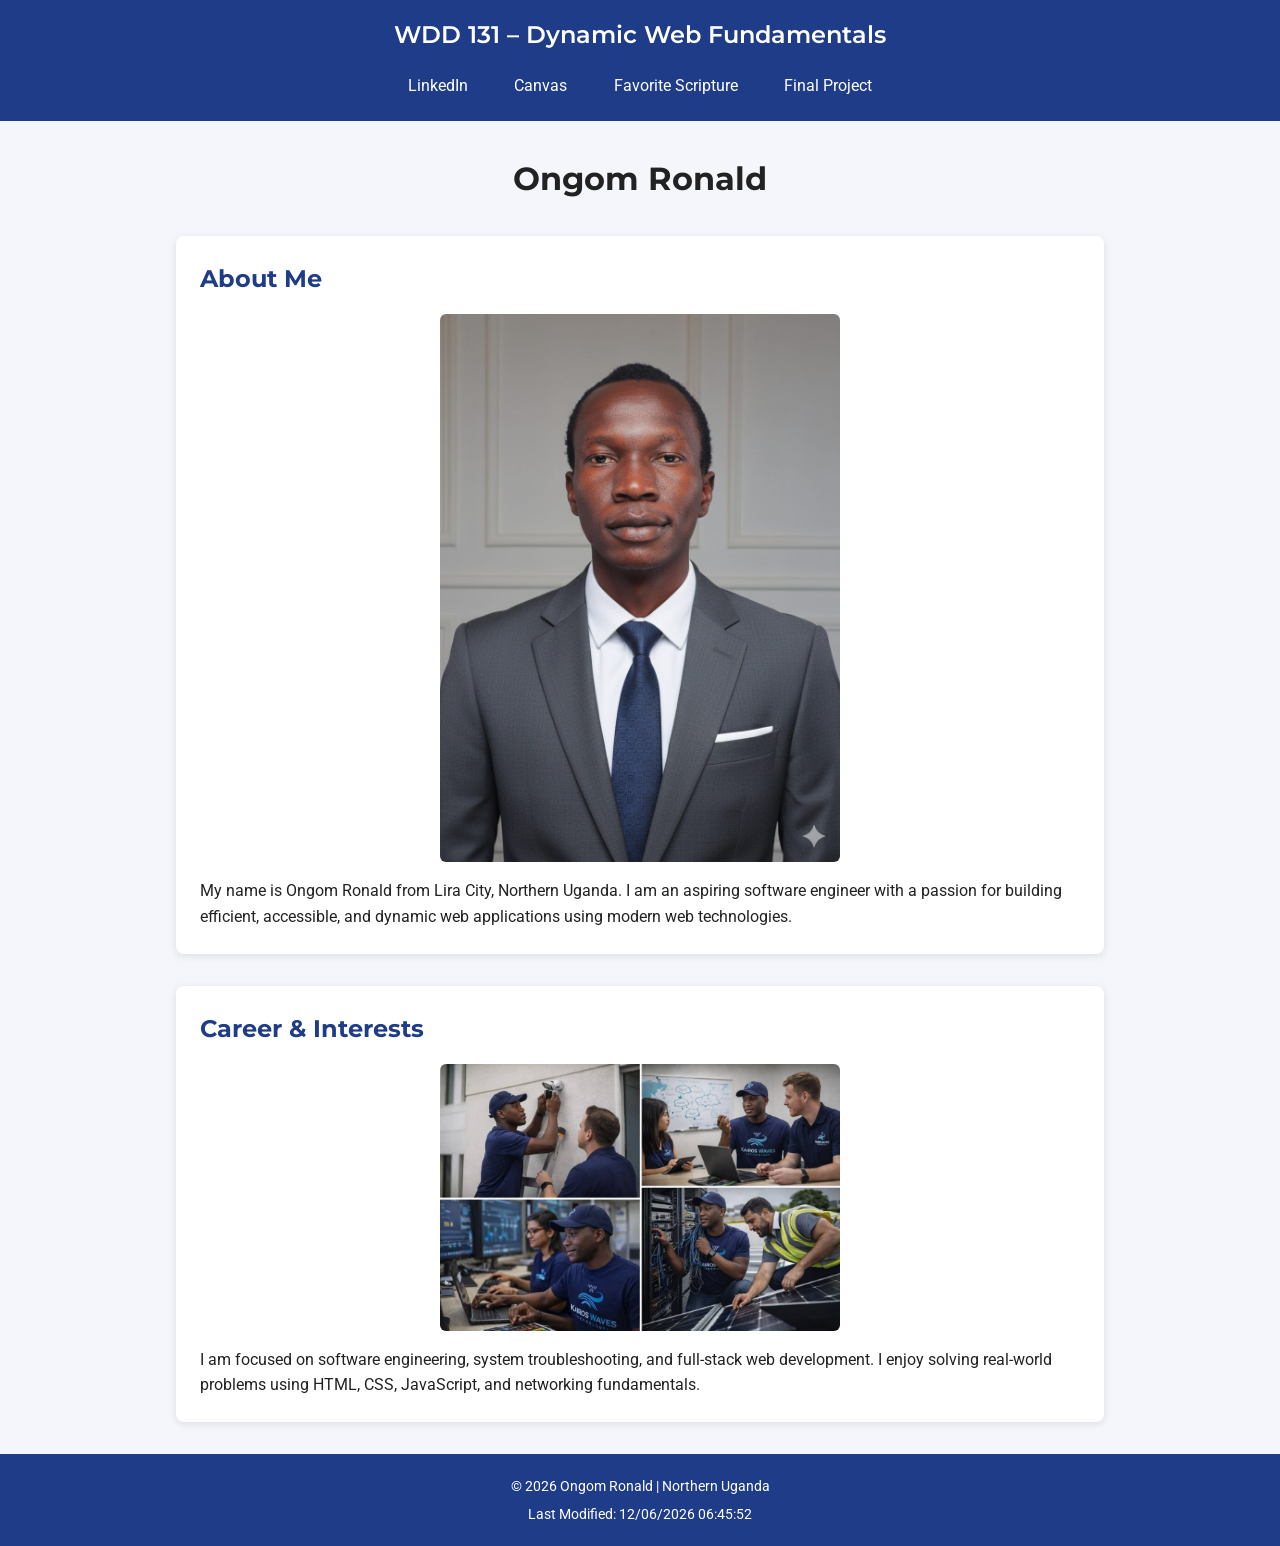
==== index.html @ fcd7bc89 "home page" ====
<!DOCTYPE html>
<html lang="en">
<head>
  <meta charset="UTF-8">
  <meta name="viewport" content="width=device-width, initial-scale=1.0">

  <meta
    name="description"
    content="WDD 131 – Dynamic Web Fundamentals by Ongom Ronald. HTML, CSS, JavaScript, responsive design, and dynamic web development."
  >
  <meta name="author" content="Ongom Ronald">

  <title>WDD 131 – Dynamic Web Fundamentals – Ongom Ronald</title>

  <!-- Google Fonts -->
  <link rel="preconnect" href="https://fonts.googleapis.com">
  <link rel="preconnect" href="https://fonts.gstatic.com" crossorigin>
  <link
    href="https://fonts.googleapis.com/css2?family=Montserrat:wght@400;600&family=Roboto&display=swap"
    rel="stylesheet"
  >

  <!-- CSS -->
  <link rel="stylesheet" href="styles/base.css">

  <!-- JavaScript -->
  <script src="scripts/getdates.js" defer></script>
</head>

<body>

  <header>
    <span id="course-title">WDD 131 – Dynamic Web Fundamentals</span>

    <nav>
      <a href="https://www.linkedin.com" target="_blank" rel="noopener">LinkedIn</a>
      <a href="https://byupw.instructure.com/" target="_blank" rel="noopener">Canvas</a>
      <a
        href="https://www.churchofjesuschrist.org/study/scriptures/bofm/1-ne/3?lang=eng&id=p7#p7"
        target="_blank"
        rel="noopener"
      >
        Favorite Scripture
      </a>
      <a href="project/">Final Project</a>
    </nav>
  </header>

  <main>
    <h1>Ongom Ronald</h1>

    <section class="card">
      <h2>About Me</h2>

      <img
        src="images/profile.jpg"
        alt="Portrait of Ongom Ronald, aspiring software engineer from Northern Uganda"
      >

      <p>
        My name is Ongom Ronald from Lira City, Northern Uganda. I am an aspiring
        software engineer with a passion for building efficient, accessible,
        and dynamic web applications using modern web technologies.
      </p>
    </section>

    <section class="card">
      <h2>Career & Interests</h2>

      <img
        src="images/software.jpg"
        alt="Illustration representing software development and programming"
      >

      <p>
        I am focused on software engineering, system troubleshooting, and
        full-stack web development. I enjoy solving real-world problems using
        HTML, CSS, JavaScript, and networking fundamentals.
      </p>
    </section>
  </main>

  <footer>
    <p>
      &copy; <span id="currentyear"></span> Ongom Ronald | Northern Uganda
    </p>
    <p id="lastModified"></p>
  </footer>

</body>
</html>
---- styles/base.css ----
/* -----------------------------
   Global Styles
------------------------------ */

:root {
  --primary-color: #1f3c88;
  --secondary-color: #f4f6fb;
  --accent-color: #ffb703;
  --text-color: #222;
}

* {
  box-sizing: border-box;
  margin: 0;
  padding: 0;
}

body {
  font-family: "Roboto", sans-serif;
  color: var(--text-color);
  background-color: var(--secondary-color);
  line-height: 1.6;
}

/* -----------------------------
   Header & Navigation
------------------------------ */

header {
  background-color: var(--primary-color);
  color: #fff;
  padding: 1rem;
}

#course-title {
  display: block;
  text-align: center;
  font-family: "Montserrat", sans-serif;
  font-size: 1.5rem;
  font-weight: 600;
  margin-bottom: 0.75rem;
}

nav {
  display: flex;
  justify-content: center;
  gap: 1.5rem;
}

nav a {
  color: #ffffff;
  text-decoration: none;
  padding: 0.4rem 0.7rem;
  border-radius: 4px;
  transition: background-color 0.2s ease, color 0.2s ease;
}

nav a:hover {
  background-color: var(--accent-color);
  color: #000;
}

/* -----------------------------
   Main Layout
------------------------------ */

main {
  max-width: 960px;
  margin: 2rem auto;
  padding: 0 1rem;
}

main h1 {
  text-align: center;
  font-family: "Montserrat", sans-serif;
  margin-bottom: 2rem;
}

/* -----------------------------
   Cards Grid
------------------------------ */

.card {
  background-color: #fff;
  padding: 1.5rem;
  margin-bottom: 2rem;
  border-radius: 8px;
  display: grid;
  gap: 1rem;
  box-shadow: 0 2px 8px rgba(0, 0, 0, 0.1);
}

.card h2 {
  font-family: "Montserrat", sans-serif;
  color: var(--primary-color);
}

.card img {
  width: 100%;
  max-width: 400px;
  justify-self: center;
  border-radius: 6px;
}

/* -----------------------------
   Footer
------------------------------ */

footer {
  background-color: var(--primary-color);
  color: #fff;
  text-align: center;
  padding: 1rem;
}

footer p {
  margin: 0.3rem 0;
  font-size: 0.9rem;
}
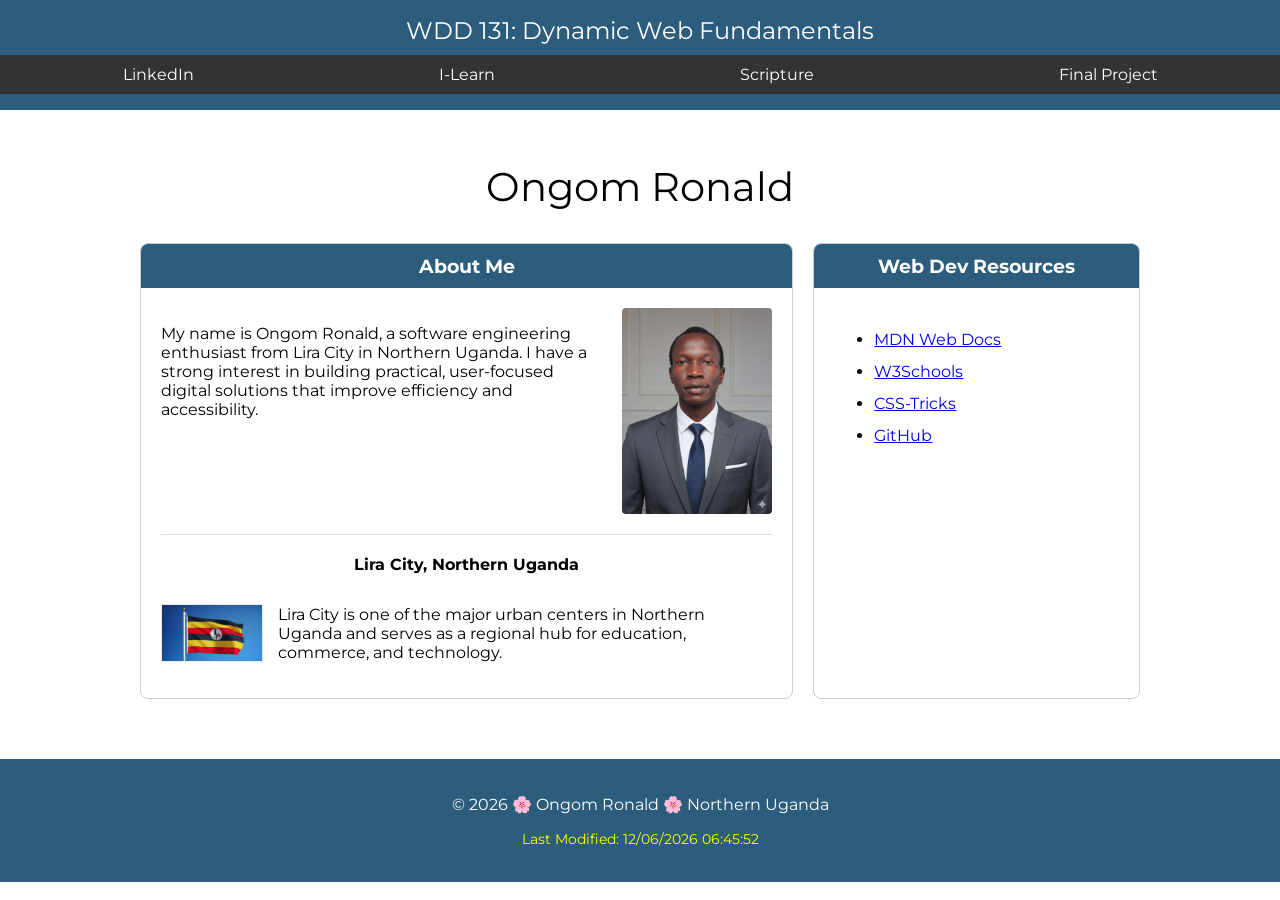
==== commit a3215f93: "technology" ====
--- a/index.html
+++ b/index.html
@@ -1,91 +1,205 @@
 <!DOCTYPE html>
 <html lang="en">
 <head>
-  <meta charset="UTF-8">
-  <meta name="viewport" content="width=device-width, initial-scale=1.0">
-
-  <meta
-    name="description"
-    content="WDD 131 – Dynamic Web Fundamentals by Ongom Ronald. HTML, CSS, JavaScript, responsive design, and dynamic web development."
-  >
-  <meta name="author" content="Ongom Ronald">
-
-  <title>WDD 131 – Dynamic Web Fundamentals – Ongom Ronald</title>
-
-  <!-- Google Fonts -->
-  <link rel="preconnect" href="https://fonts.googleapis.com">
-  <link rel="preconnect" href="https://fonts.gstatic.com" crossorigin>
-  <link
-    href="https://fonts.googleapis.com/css2?family=Montserrat:wght@400;600&family=Roboto&display=swap"
-    rel="stylesheet"
-  >
-
-  <!-- CSS -->
-  <link rel="stylesheet" href="styles/base.css">
-
-  <!-- JavaScript -->
-  <script src="scripts/getdates.js" defer></script>
+    <meta charset="UTF-8">
+    <meta name="viewport" content="width=device-width, initial-scale=1.0">
+    <meta name="description" content="WDD 131 – Dynamic Web Fundamentals by Ongom Ronald.">
+    <meta name="author" content="Ongom Ronald">
+    <title>WDD 131 – Dynamic Web Fundamentals – Ongom Ronald</title>
+
+    <!-- Google Fonts -->
+    <link rel="preconnect" href="https://fonts.googleapis.com">
+    <link rel="preconnect" href="https://fonts.gstatic.com" crossorigin>
+    <link href="https://fonts.googleapis.com/css2?family=Montserrat:wght@400;600&family=Roboto&display=swap" rel="stylesheet">
+
+    <style>
+        body {
+            font-family: 'Montserrat', sans-serif;
+            margin: 0;
+            padding: 0;
+            text-align: center;
+        }
+
+        header {
+            background-color: #2c5d7d;
+            color: white;
+            padding: 1rem 0;
+        }
+
+        #course-title {
+            display: block;
+            font-size: 1.5rem;
+            margin-bottom: 10px;
+        }
+
+        nav {
+            background-color: #333;
+            display: flex;
+            justify-content: space-around;
+            padding: 10px 0;
+        }
+
+        nav a {
+            color: white;
+            text-decoration: none;
+            font-weight: 400;
+        }
+
+        h1 {
+            font-weight: 400;
+            margin: 2rem 0;
+            font-size: 2.5rem;
+        }
+
+        main {
+            max-width: 1000px;
+            margin: 0 auto;
+            padding: 20px;
+        }
+
+        .cards-container {
+            display: grid;
+            grid-template-columns: 2fr 1fr;
+            gap: 20px;
+            text-align: left;
+        }
+
+        .card {
+            border: 1px solid #ccc;
+            border-radius: 8px;
+            overflow: hidden;
+        }
+
+        .card h2 {
+            background-color: #2c5d7d;
+            color: white;
+            margin: 0;
+            padding: 10px;
+            text-align: center;
+            font-size: 1.2rem;
+        }
+
+        .card-content {
+            padding: 20px;
+        }
+
+        /* Profile Area Layout */
+        .profile-area {
+            display: flex;
+            gap: 15px;
+            margin-bottom: 20px;
+            align-items: flex-start;
+        }
+
+        .bio-text {
+            flex: 1;
+        }
+
+        .profile-img {
+            width: 150px;
+            height: auto;
+            border-radius: 4px;
+        }
+
+        /* Lira City Section - Falls after profile */
+        .location-info {
+            border-top: 1px solid #ddd;
+            padding-top: 20px;
+        }
+
+        .location-title {
+            text-align: center;
+            font-weight: bold;
+            margin-bottom: 15px;
+        }
+
+        .flag-box {
+            display: flex;
+            align-items: center;
+            gap: 15px;
+        }
+
+        .flag-img {
+            width: 100px;
+            border: 1px solid #eee;
+        }
+
+        footer {
+            background-color: #2c5d7d;
+            color: white;
+            padding: 20px;
+            margin-top: 40px;
+        }
+
+        #lastModified {
+            color: #ffff00;
+            font-size: 0.9rem;
+            margin-top: 5px;
+        }
+    </style>
+    <script src="scripts/getdates.js" defer></script>
 </head>
 
 <body>
 
-  <header>
-    <span id="course-title">WDD 131 – Dynamic Web Fundamentals</span>
-
+<header>
+    <span id="course-title">WDD 131: Dynamic Web Fundamentals</span>
     <nav>
-      <a href="https://www.linkedin.com" target="_blank" rel="noopener">LinkedIn</a>
-      <a href="https://byupw.instructure.com/" target="_blank" rel="noopener">Canvas</a>
-      <a
-        href="https://www.churchofjesuschrist.org/study/scriptures/bofm/1-ne/3?lang=eng&id=p7#p7"
-        target="_blank"
-        rel="noopener"
-      >
-        Favorite Scripture
-      </a>
-      <a href="project/">Final Project</a>
+        <a href="https://www.linkedin.com" target="_blank">LinkedIn</a>
+        <a href="https://byupw.instructure.com/" target="_blank">I-Learn</a>
+        <a href="https://www.churchofjesuschrist.org/study/scriptures/bofm/1-ne/3?lang=eng&id=p7#p7" target="_blank">Scripture</a>
+        <a href="project/">Final Project</a>
     </nav>
-  </header>
-
-  <main>
+</header>
+
+<main>
     <h1>Ongom Ronald</h1>
 
-    <section class="card">
-      <h2>About Me</h2>
-
-      <img
-        src="images/profile.jpg"
-        alt="Portrait of Ongom Ronald, aspiring software engineer from Northern Uganda"
-      >
-
-      <p>
-        My name is Ongom Ronald from Lira City, Northern Uganda. I am an aspiring
-        software engineer with a passion for building efficient, accessible,
-        and dynamic web applications using modern web technologies.
-      </p>
-    </section>
-
-    <section class="card">
-      <h2>Career & Interests</h2>
-
-      <img
-        src="images/software.jpg"
-        alt="Illustration representing software development and programming"
-      >
-
-      <p>
-        I am focused on software engineering, system troubleshooting, and
-        full-stack web development. I enjoy solving real-world problems using
-        HTML, CSS, JavaScript, and networking fundamentals.
-      </p>
-    </section>
-  </main>
-
-  <footer>
-    <p>
-      &copy; <span id="currentyear"></span> Ongom Ronald | Northern Uganda
-    </p>
-    <p id="lastModified"></p>
-  </footer>
+    <div class="cards-container">
+        <!-- ABOUT ME CARD -->
+        <section class="card">
+            <h2>About Me</h2>
+            <div class="card-content">
+                
+                <!-- Profile details first -->
+                <div class="profile-area">
+                    <div class="bio-text">
+                        <p>My name is Ongom Ronald, a software engineering enthusiast from Lira City in Northern Uganda. I have a strong interest in building practical, user-focused digital solutions that improve efficiency and accessibility.</p>
+                    </div>
+                    <img src="images/profile.jpg" alt="Ongom Ronald" class="profile-img">
+                </div>
+                
+                <!-- Lira City section follows profile -->
+                <div class="location-info">
+                    <div class="location-title">Lira City, Northern Uganda</div>
+                    <div class="flag-box">
+                        <img src="images/uganda-flag.png" alt="Flag of Uganda" class="flag-img">
+                        <p>Lira City is one of the major urban centers in Northern Uganda and serves as a regional hub for education, commerce, and technology.</p>
+                    </div>
+                </div>
+
+            </div>
+        </section>
+
+        <!-- RESOURCES CARD -->
+        <section class="card">
+            <h2>Web Dev Resources</h2>
+            <div class="card-content">
+                <ul style="line-height: 2;">
+                    <li><a href="https://developer.mozilla.org/">MDN Web Docs</a></li>
+                    <li><a href="https://www.w3schools.com/">W3Schools</a></li>
+                    <li><a href="https://css-tricks.com/">CSS-Tricks</a></li>
+                    <li><a href="https://github.com/">GitHub</a></li>
+                </ul>
+            </div>
+        </section>
+    </div>
+</main>
+
+<footer>
+    <p>&copy; <span id="currentyear"></span> 🌸 Ongom Ronald 🌸 Northern Uganda</p>
+    <p id="lastModified">Last Modification: 05/13/2026 18:39:35</p>
+</footer>
 
 </body>
 </html>
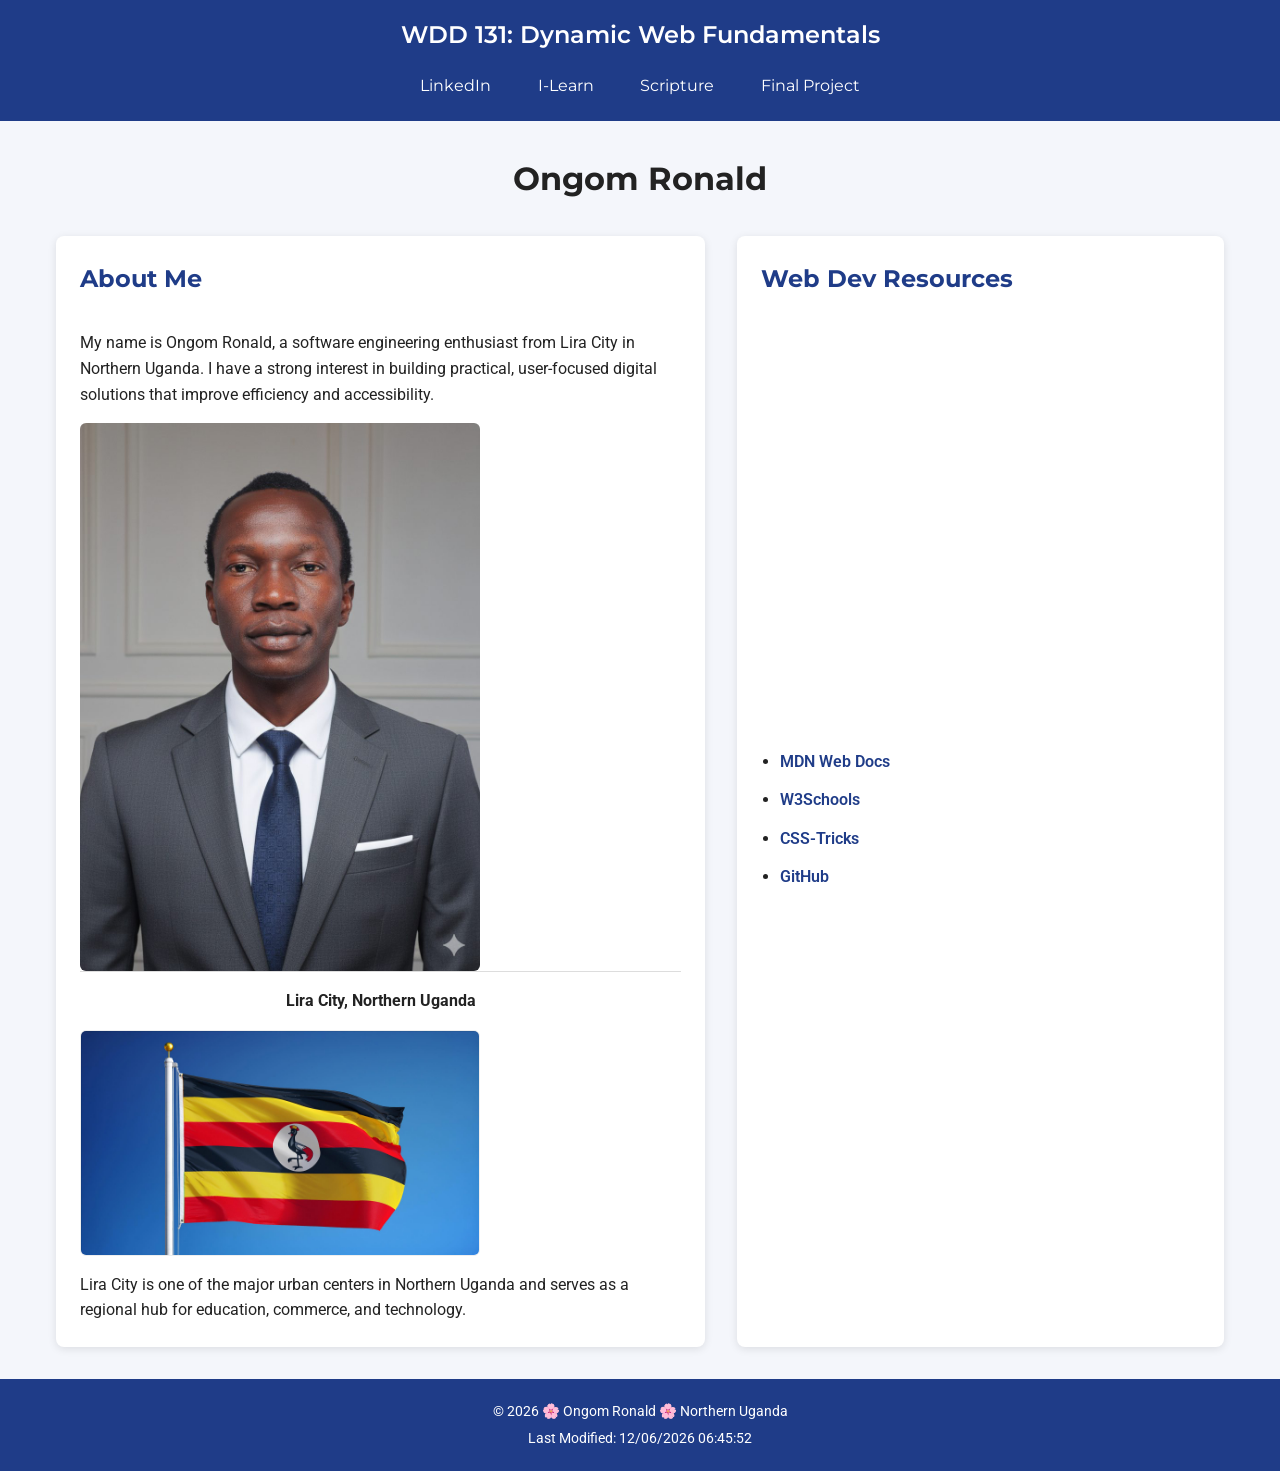
==== commit 6e3496e8: "base css fix" ====
--- a/index.html
+++ b/index.html
@@ -11,132 +11,7 @@
     <link rel="preconnect" href="https://fonts.googleapis.com">
     <link rel="preconnect" href="https://fonts.gstatic.com" crossorigin>
     <link href="https://fonts.googleapis.com/css2?family=Montserrat:wght@400;600&family=Roboto&display=swap" rel="stylesheet">
-
-    <style>
-        body {
-            font-family: 'Montserrat', sans-serif;
-            margin: 0;
-            padding: 0;
-            text-align: center;
-        }
-
-        header {
-            background-color: #2c5d7d;
-            color: white;
-            padding: 1rem 0;
-        }
-
-        #course-title {
-            display: block;
-            font-size: 1.5rem;
-            margin-bottom: 10px;
-        }
-
-        nav {
-            background-color: #333;
-            display: flex;
-            justify-content: space-around;
-            padding: 10px 0;
-        }
-
-        nav a {
-            color: white;
-            text-decoration: none;
-            font-weight: 400;
-        }
-
-        h1 {
-            font-weight: 400;
-            margin: 2rem 0;
-            font-size: 2.5rem;
-        }
-
-        main {
-            max-width: 1000px;
-            margin: 0 auto;
-            padding: 20px;
-        }
-
-        .cards-container {
-            display: grid;
-            grid-template-columns: 2fr 1fr;
-            gap: 20px;
-            text-align: left;
-        }
-
-        .card {
-            border: 1px solid #ccc;
-            border-radius: 8px;
-            overflow: hidden;
-        }
-
-        .card h2 {
-            background-color: #2c5d7d;
-            color: white;
-            margin: 0;
-            padding: 10px;
-            text-align: center;
-            font-size: 1.2rem;
-        }
-
-        .card-content {
-            padding: 20px;
-        }
-
-        /* Profile Area Layout */
-        .profile-area {
-            display: flex;
-            gap: 15px;
-            margin-bottom: 20px;
-            align-items: flex-start;
-        }
-
-        .bio-text {
-            flex: 1;
-        }
-
-        .profile-img {
-            width: 150px;
-            height: auto;
-            border-radius: 4px;
-        }
-
-        /* Lira City Section - Falls after profile */
-        .location-info {
-            border-top: 1px solid #ddd;
-            padding-top: 20px;
-        }
-
-        .location-title {
-            text-align: center;
-            font-weight: bold;
-            margin-bottom: 15px;
-        }
-
-        .flag-box {
-            display: flex;
-            align-items: center;
-            gap: 15px;
-        }
-
-        .flag-img {
-            width: 100px;
-            border: 1px solid #eee;
-        }
-
-        footer {
-            background-color: #2c5d7d;
-            color: white;
-            padding: 20px;
-            margin-top: 40px;
-        }
-
-        #lastModified {
-            color: #ffff00;
-            font-size: 0.9rem;
-            margin-top: 5px;
-        }
-    </style>
+    <link rel="stylesheet" href="styles/base.css">
     <script src="scripts/getdates.js" defer></script>
 </head>
 
@@ -155,7 +30,7 @@
 <main>
     <h1>Ongom Ronald</h1>
 
-    <div class="cards-container">
+    <div class="cards">
         <!-- ABOUT ME CARD -->
         <section class="card">
             <h2>About Me</h2>
@@ -185,7 +60,7 @@
         <section class="card">
             <h2>Web Dev Resources</h2>
             <div class="card-content">
-                <ul style="line-height: 2;">
+                <ul class="resource-list">
                     <li><a href="https://developer.mozilla.org/">MDN Web Docs</a></li>
                     <li><a href="https://www.w3schools.com/">W3Schools</a></li>
                     <li><a href="https://css-tricks.com/">CSS-Tricks</a></li>
--- a/styles/base.css
+++ b/styles/base.css
@@ -0,0 +1,263 @@
+/* -----------------------------
+   Global Styles
+------------------------------ */
+
+:root {
+  --primary-color: #1f3c88;
+  --secondary-color: #f4f6fb;
+  --accent-color: #ffb703;
+  --text-color: #222;
+}
+
+* {
+  box-sizing: border-box;
+  margin: 0;
+  padding: 0;
+}
+
+body {
+  font-family: "Roboto", sans-serif;
+  color: var(--text-color);
+  background-color: var(--secondary-color);
+  line-height: 1.6;
+}
+
+/* -----------------------------
+   Header & Navigation
+------------------------------ */
+
+header {
+  background-color: var(--primary-color);
+  color: #fff;
+  padding: 1rem;
+}
+
+#course-title {
+  display: block;
+  text-align: center;
+  font-family: "Montserrat", sans-serif;
+  font-size: 1.5rem;
+  font-weight: 600;
+  margin-bottom: 0.75rem;
+}
+
+nav {
+  display: flex;
+  justify-content: center;
+  gap: 1.5rem;
+}
+
+nav a {
+  color: #ffffff;
+  text-decoration: none;
+  padding: 0.4rem 0.7rem;
+  border-radius: 4px;
+  font-family: "Montserrat", sans-serif;
+  transition: background-color 0.2s ease, color 0.2s ease;
+}
+
+nav a:hover {
+  background-color: var(--accent-color);
+  color: #000;
+}
+
+/* -----------------------------
+   Dashboard (Full Width Buttons)
+------------------------------ */
+
+.dashboard {
+  width: 100vw;
+  margin-left: calc(-50vw + 50%);
+  background-color: var(--primary-color);
+  display: flex;
+  justify-content: space-evenly;
+  align-items: center;
+  padding: 1.2rem 0;
+}
+
+.dashboard a {
+  color: #fff;
+  text-decoration: none;
+  font-family: "Montserrat", sans-serif;
+  font-weight: 600;
+  padding: 0.6rem 1.2rem;
+  border-radius: 6px;
+  transition: background-color 0.2s ease, color 0.2s ease;
+}
+
+.dashboard a:hover {
+  background-color: var(--accent-color);
+  color: #000;
+}
+
+/* -----------------------------
+   Main Layout
+------------------------------ */
+
+main {
+  max-width: 1200px;
+  margin: 2rem auto;
+  padding: 0 1rem;
+}
+
+main h1 {
+  text-align: center;
+  font-family: "Montserrat", sans-serif;
+  margin-bottom: 2rem;
+}
+
+/* -----------------------------
+   Cards Grid Layout
+------------------------------ */
+
+.cards {
+  display: grid;
+  grid-template-columns: 2fr 1.5fr;
+  gap: 2rem;
+  margin-bottom: 2rem;
+}
+
+/* -----------------------------
+   Card Styling
+------------------------------ */
+
+.card {
+  background-color: #fff;
+  padding: 1.5rem;
+  border-radius: 8px;
+  display: grid;
+  gap: 1rem;
+  box-shadow: 0 2px 8px rgba(0, 0, 0, 0.1);
+}
+
+.card h2 {
+  font-family: "Montserrat", sans-serif;
+  color: var(--primary-color);
+}
+
+.card-content {
+  padding-top: 1rem;
+}
+
+.profile-area {
+  display: flex;
+  flex-wrap: wrap;
+  gap: 1rem;
+  align-items: flex-start;
+}
+
+.bio-text {
+  flex: 1;
+  min-width: 220px;
+}
+
+.profile-img {
+  width: 150px;
+  max-width: 100%;
+  border-radius: 6px;
+}
+
+.location-info {
+  border-top: 1px solid #ddd;
+  padding-top: 1rem;
+}
+
+.location-title {
+  text-align: center;
+  font-weight: 700;
+  margin-bottom: 1rem;
+}
+
+.flag-box {
+  display: flex;
+  flex-wrap: wrap;
+  gap: 1rem;
+  align-items: center;
+}
+
+.flag-img {
+  width: 100px;
+  max-width: 100%;
+  border: 1px solid #eee;
+}
+
+.card h3 {
+  font-family: "Montserrat", sans-serif;
+  margin-top: 1rem;
+  color: var(--primary-color);
+}
+
+.card img {
+  width: 100%;
+  max-width: 400px;
+  justify-self: center;
+  border-radius: 6px;
+}
+
+/* -----------------------------
+   Location Section
+------------------------------ */
+
+.location {
+  display: grid;
+  gap: 1rem;
+}
+
+.location img {
+  max-width: 120px;
+  justify-self: start;
+}
+
+/* -----------------------------
+   Web Development Resources
+------------------------------ */
+
+.resource-list {
+  padding-left: 1.2rem;
+}
+
+.resource-list li {
+  margin-bottom: 0.9rem;
+  line-height: 1.5;
+}
+
+.resource-list a {
+  color: var(--primary-color);
+  font-weight: 600;
+  text-decoration: none;
+}
+
+.resource-list a:hover {
+  text-decoration: underline;
+}
+
+/* -----------------------------
+   Footer
+------------------------------ */
+
+footer {
+  background-color: var(--primary-color);
+  color: #fff;
+  text-align: center;
+  padding: 1rem;
+}
+
+footer p {
+  margin: 0.3rem 0;
+  font-size: 0.9rem;
+}
+
+/* -----------------------------
+   Responsive Design
+------------------------------ */
+
+@media (max-width: 768px) {
+  .cards {
+    grid-template-columns: 1fr;
+  }
+
+  .dashboard {
+    flex-wrap: wrap;
+    gap: 1rem;
+  }
+}
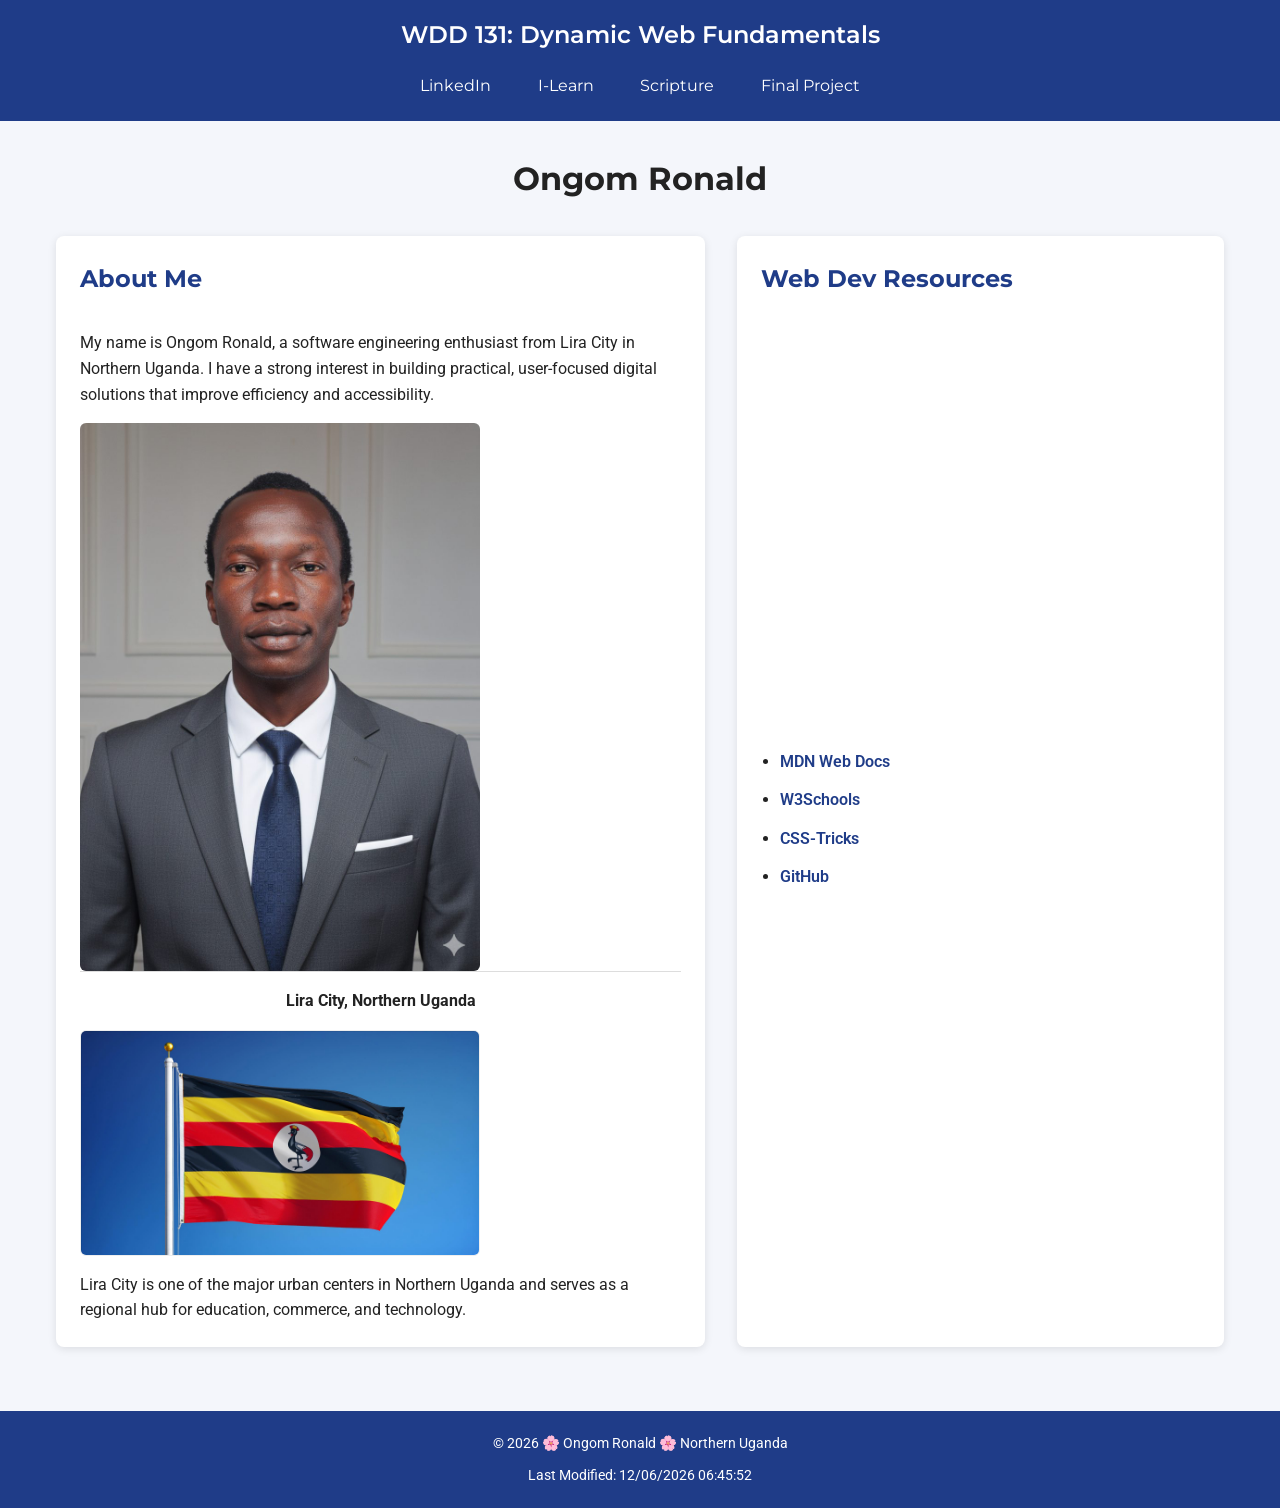
==== commit f7ea9966: "home final" ====
--- a/index.html
+++ b/index.html
@@ -10,8 +10,8 @@
     <!-- Google Fonts -->
     <link rel="preconnect" href="https://fonts.googleapis.com">
     <link rel="preconnect" href="https://fonts.gstatic.com" crossorigin>
-    <link href="https://fonts.googleapis.com/css2?family=Montserrat:wght@400;600&family=Roboto&display=swap" rel="stylesheet">
-    <link rel="stylesheet" href="styles/base.css">
+    <link rel="stylesheet" type="text/css" href="styles/base.css" />
+    <link href="https://fonts.googleapis.com/css2?family=Montserrat:wght@400;600&family=Roboto&display=swap" rel="stylesheet" />
     <script src="scripts/getdates.js" defer></script>
 </head>
 
--- a/styles/base.css
+++ b/styles/base.css
@@ -27,6 +27,9 @@
 ------------------------------ */
 
 header {
+  display: flex;
+  flex-direction: column;
+  align-items: center;
   background-color: var(--primary-color);
   color: #fff;
   padding: 1rem;
@@ -94,8 +97,8 @@
    Main Layout
 ------------------------------ */
 
-main {
-  max-width: 1200px;
+main {  display: grid;
+  grid-template-columns: 1fr;  max-width: 1200px;
   margin: 2rem auto;
   padding: 0 1rem;
 }
@@ -235,8 +238,10 @@
    Footer
 ------------------------------ */
 
-footer {
-  background-color: var(--primary-color);
+footer {  display: flex;
+  justify-content: center;
+  flex-direction: column;
+  align-items: center;  background-color: var(--primary-color);
   color: #fff;
   text-align: center;
   padding: 1rem;
